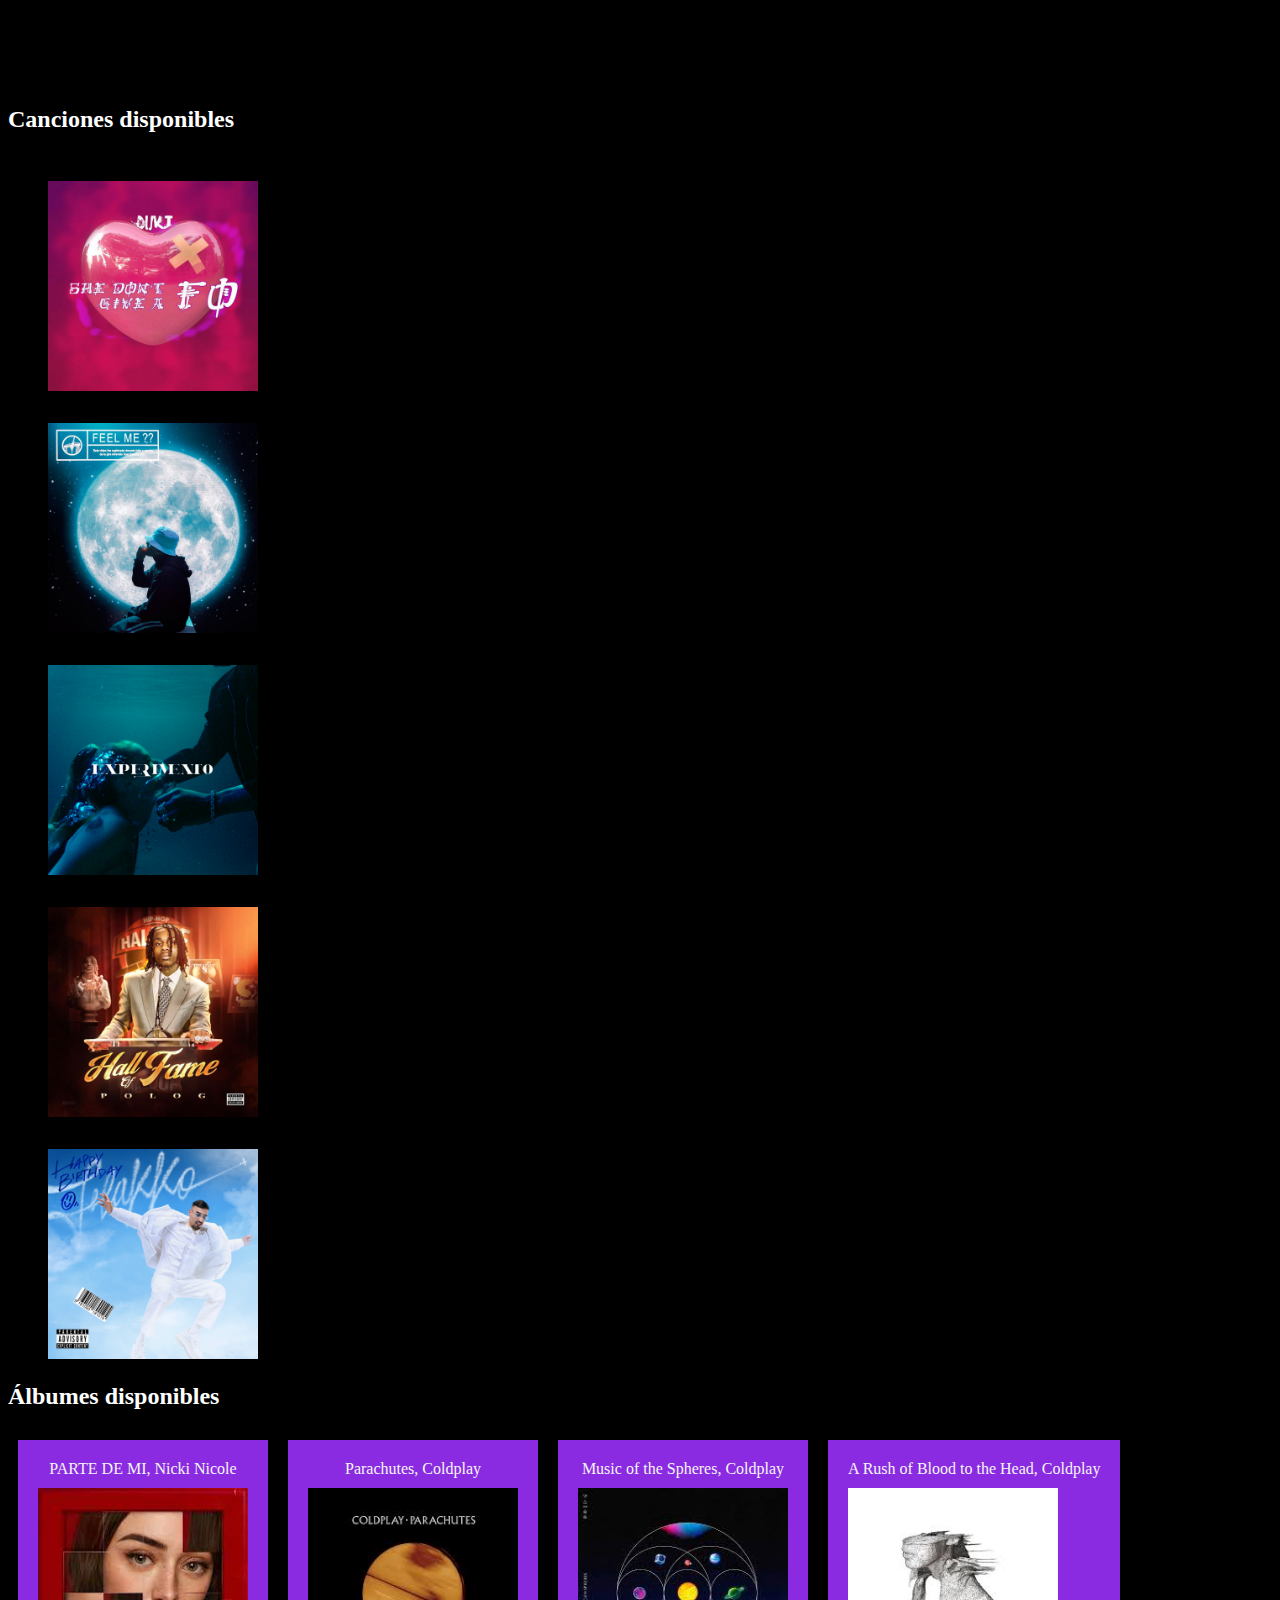
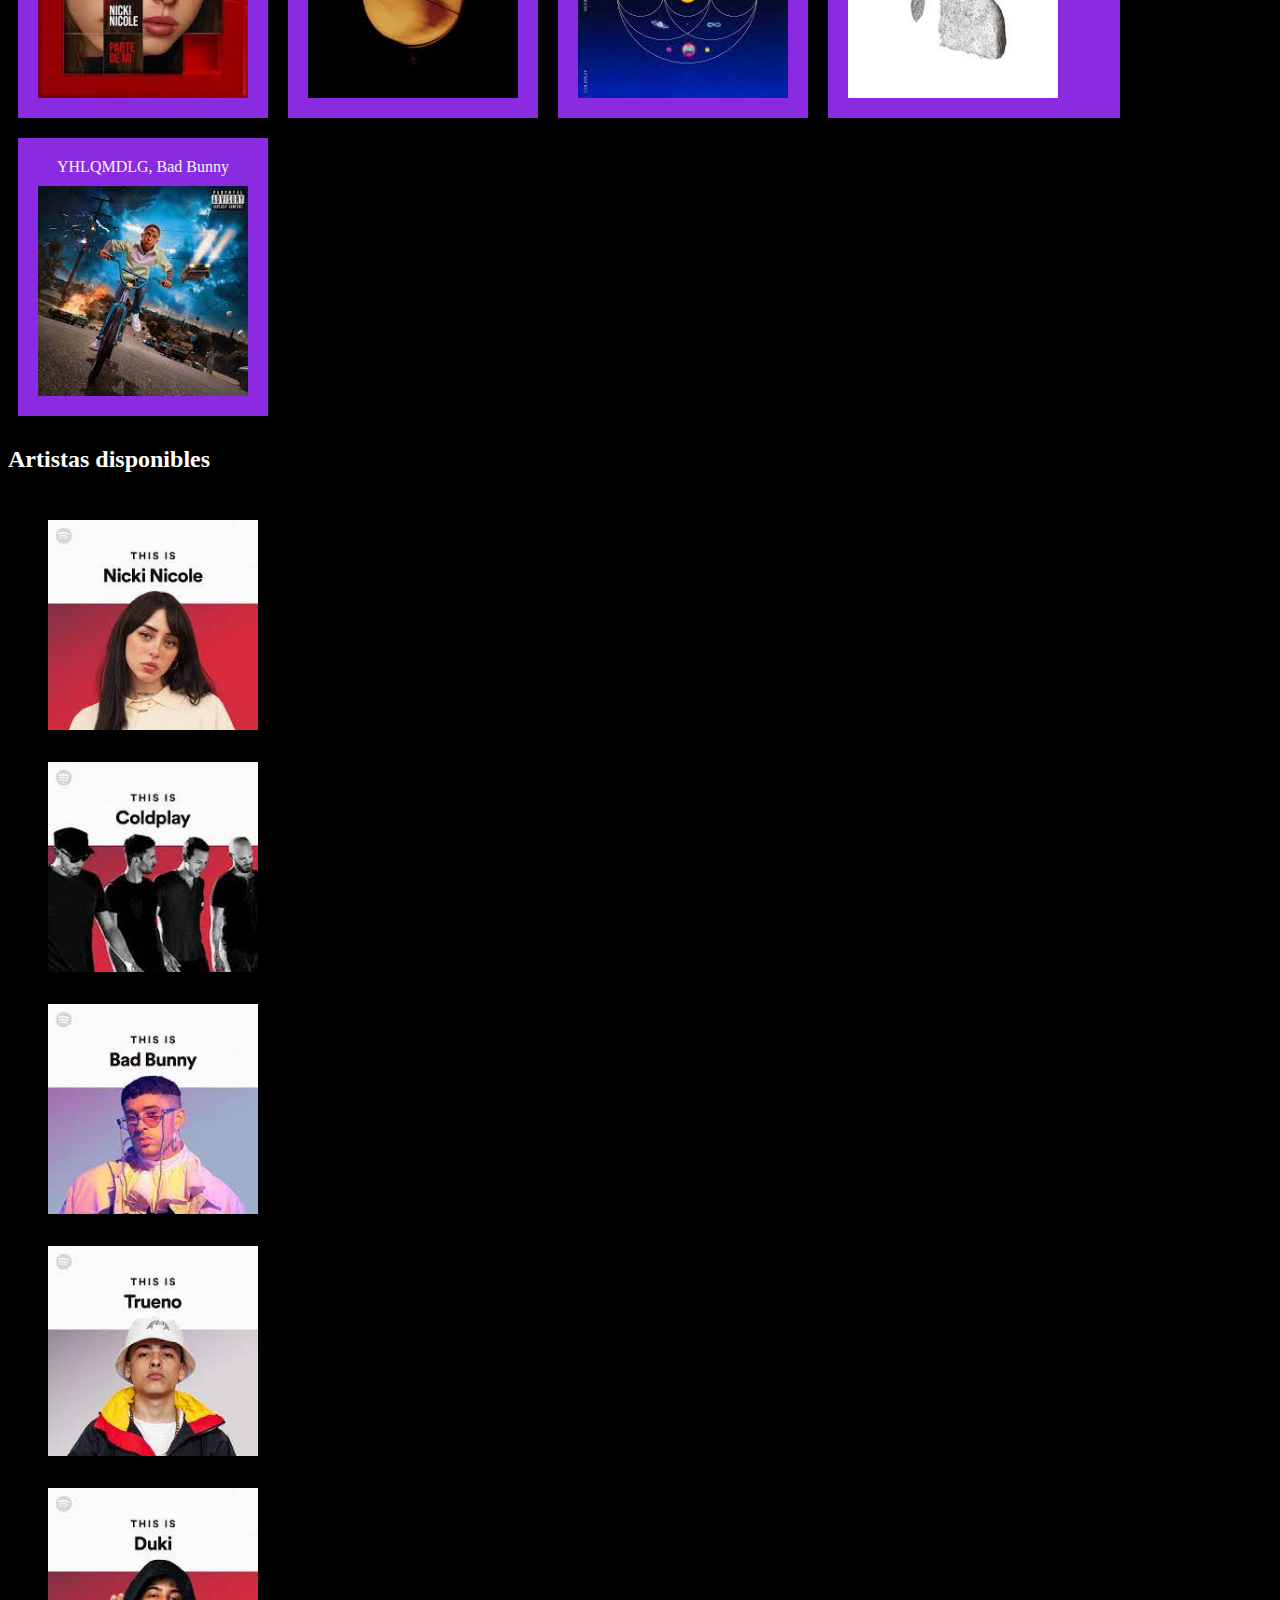
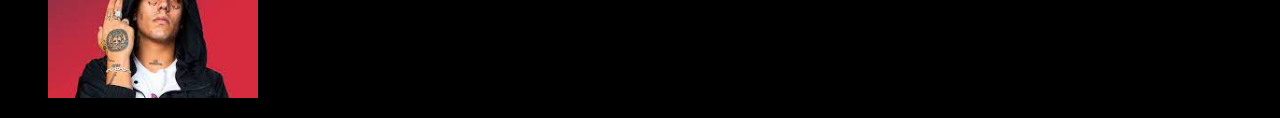
==== index.html @ 592ff699 "avanzando con css" ====
<!DOCTYPE html>
<html lang="en">
<head>
    <meta charset="UTF-8">
    <meta name="viewport" content="width=device-width, initial-scale=1.0">
    <title>Musify</title>
    <link rel="stylesheet" href="./css/main.css">
</head>
<body>
    <header>Musify</header>

    <h1>Bienvendos a Musify</h1>
    
    <h2>Canciones disponibles</h2>

        <ul>
            <li>She Don't Give a Fo</li>
               <img src="./img/dukishedontgiveafosingle.jpg" alt="cover de she dont give a Fo">
            <li>FEEL ME??, Trueno</li>
                <img src="./img/0334308001631282539.jpg" alt="trueno grabando el videclip de FEEL ME??">
            <li>Experimento, Myke Towers</li>
                <img src="./img/0dd9cbe6833f02d9eb78468145af733f.1000x1000x1.png" alt="Cover de Experimento">
            <li>Rapstar, Polo G</li>
                <img src="./img/7dcc39b08034baf2960fc09d3acaf5d1.1000x1000x1.jpg" alt="Polo g y el cover de su album">
            <li>SIN MIRAR LAS SEÑALES, Rels B</li>
                <img src="./img/b2718dacd4f151e8e03586d893fb5f09.1000x1000x1.png" alt="cover de rels b">
        </ul>

    <h2>Álbumes disponibles</h2>

        <section>
            <article class="partedemi">PARTE DE MI, Nicki Nicole
                
                <img src="./img/Unknown.jpeg" alt="cover de parte de mi">   
            </article>

            <article class="parachutes">Parachutes, Coldplay
                
                <img src="./img/Unknown-1.jpeg" alt="cover de Parachutes">
            </article>

            <article class="musicofthe">Music of the Spheres, Coldplay
                
                <img src="./img/Unknown-2.jpeg" alt="cover de Music of the Spheres">
            </article>

        
            <article class="arushof">A Rush of Blood to the Head, Coldplay
                
                <img src="./img/Unknown-3.jpeg" alt="cover de AROBTTH">
            </article>

        
            <article class="yohago">YHLQMDLG, Bad Bunny
                
                <img src="./img/Unknown-4.jpeg" alt="cover del conejo malo">
            </article>

        </section>
        
    
    <h2>Artistas disponibles</h2>

        <ul>
            <li>Nicki Nicole</li>
                <img src="./img/Unknown-5.jpeg" alt="foto de naik">
            <li>Coldplay</li>
                <img src="./img/Unknown-6.jpeg" alt="foto de Coldplay">
            <li>Bad Bunny</li>
                <img src="./img/Unknown-7.jpeg" alt="foto del conejo malo">
            <li>Trueno</li>
                <img src="./img/Unknown-8.jpeg" alt="foto del trueno pai">
            <li>Duki</li>
                <img src="./img/Unknown-9.jpeg" alt="foto del rey">
        </ul>

</body>
</html>
---- css/main.css ----
body{
    background-color: black;*/
}

h2{
    color: white;
}

section{
    display: flex;
    flex-wrap: wrap;
    flex-direction: row;
    text-align: center;
    justify-content: flex-start;
}

img{
    height: 210px;
    width: 210px;
    align-items: ;
    margin: 10px 0 0 0;
}

.partedemi{
    display: flex;
    flex-direction: column;
    margin: 10px;
    padding: 20px;
    background-color:blueviolet;
    color: whitesmoke;
}

.parachutes{
    display: flex;
    flex-direction: column;
    margin: 10px;
    padding: 20px;
    background-color:blueviolet;
    color: whitesmoke;
}

.musicofthe{
    display: flex;
    flex-direction: column;
    margin: 10px;
    padding: 20px;
    background-color:blueviolet;
    color: whitesmoke;
}

.arushof{
    display: flex;
    flex-direction: column;
    margin: 10px;
    padding: 20px;
    background-color:blueviolet;
    color: whitesmoke;
}

.yohago{
    display: flex;
    flex-direction: column;
    margin: 10px;
    padding: 20px;
    background-color:blueviolet;
    color: whitesmoke;
}
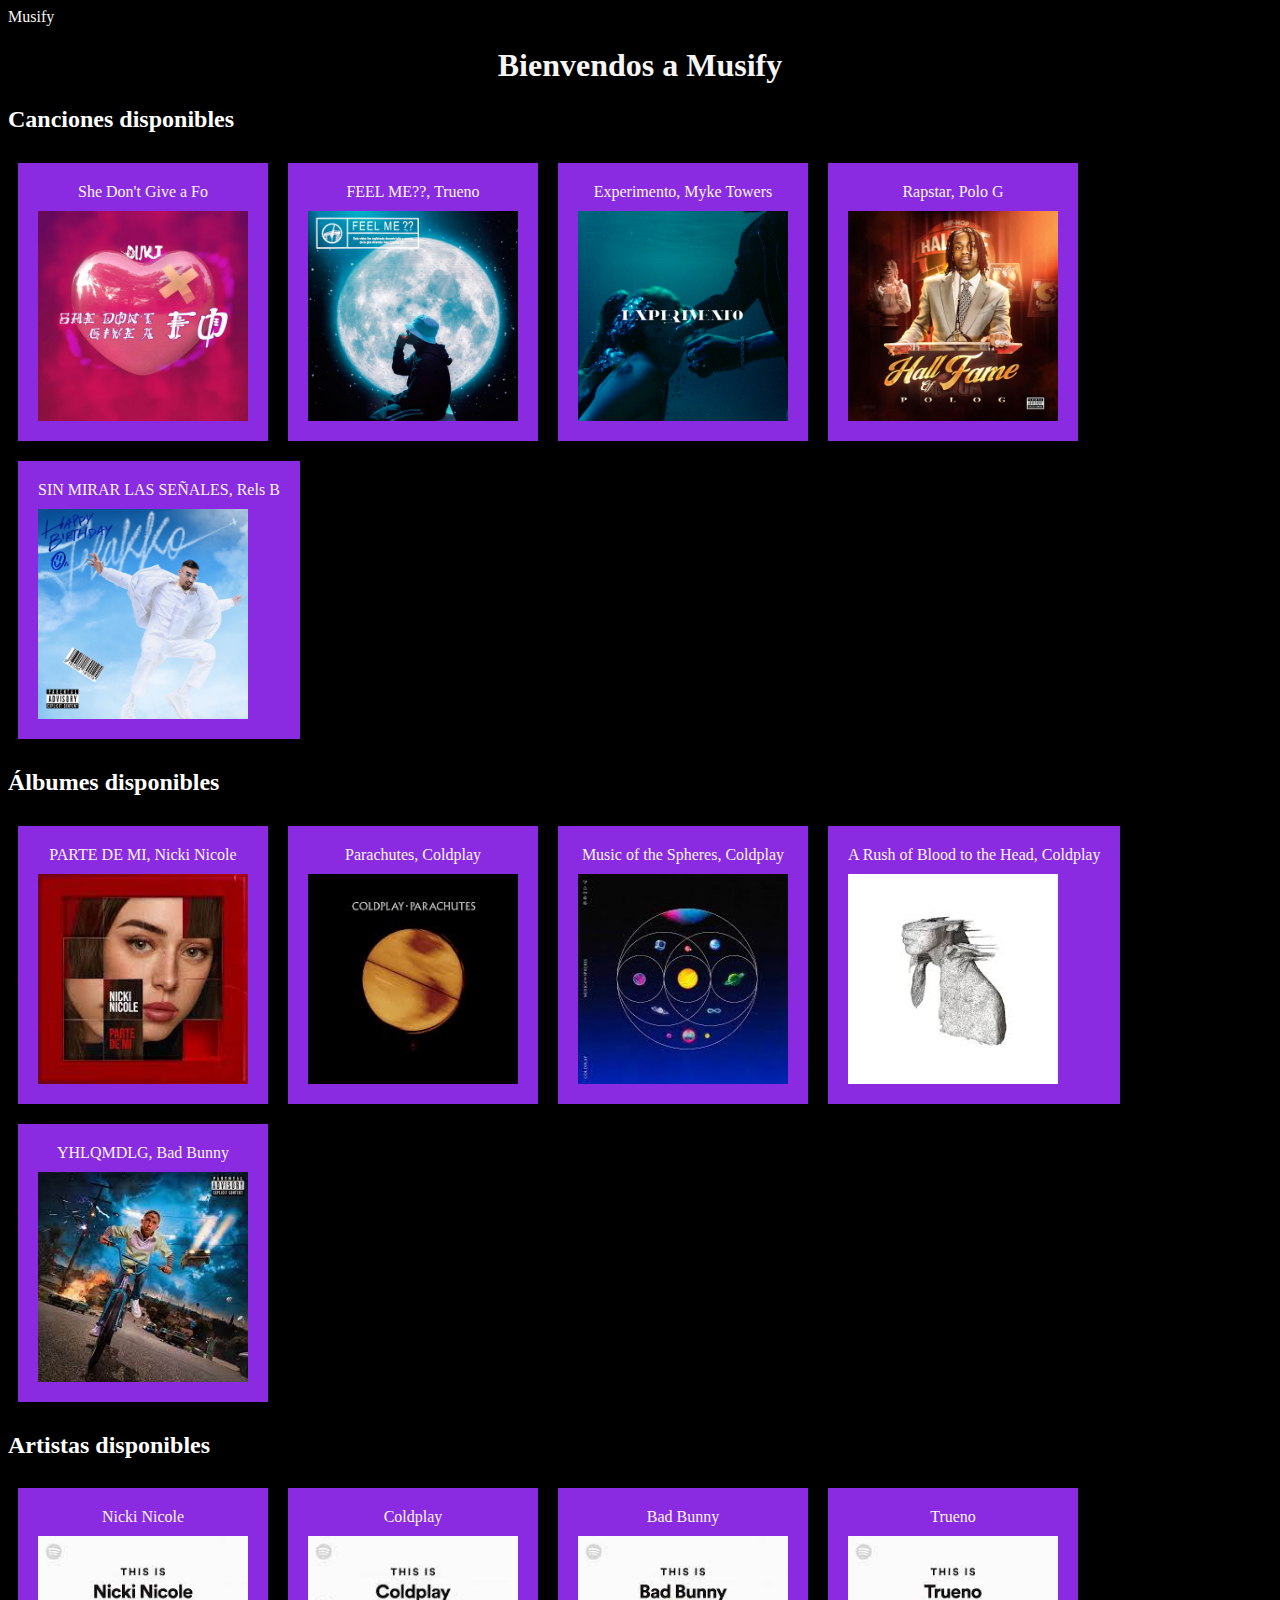
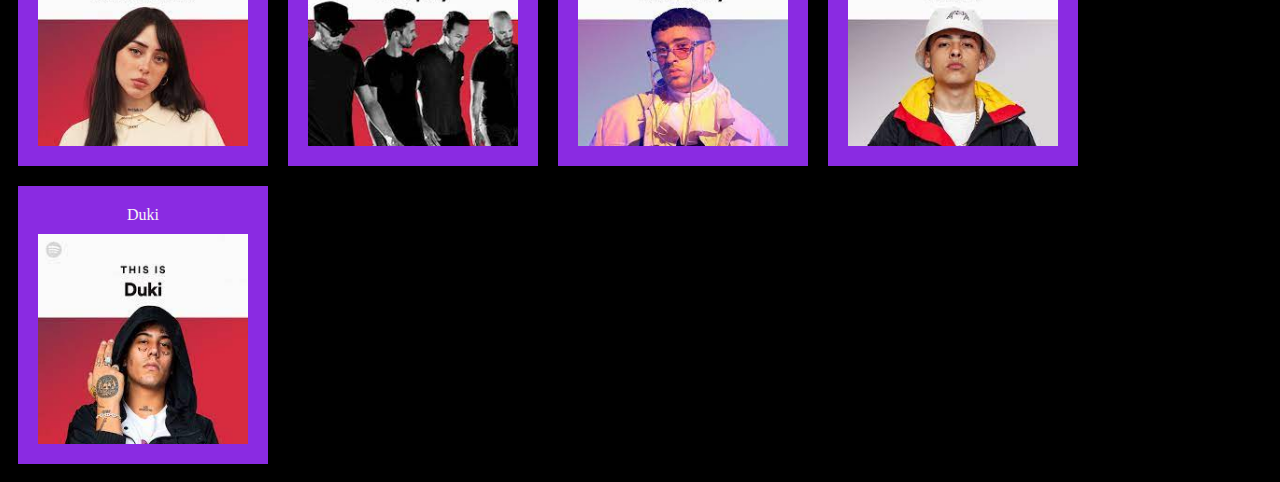
==== commit 2372d8d8: "terminando el index" ====
--- a/index.html
+++ b/index.html
@@ -13,18 +13,34 @@
     
     <h2>Canciones disponibles</h2>
 
-        <ul>
-            <li>She Don't Give a Fo</li>
-               <img src="./img/dukishedontgiveafosingle.jpg" alt="cover de she dont give a Fo">
-            <li>FEEL ME??, Trueno</li>
-                <img src="./img/0334308001631282539.jpg" alt="trueno grabando el videclip de FEEL ME??">
-            <li>Experimento, Myke Towers</li>
-                <img src="./img/0dd9cbe6833f02d9eb78468145af733f.1000x1000x1.png" alt="Cover de Experimento">
-            <li>Rapstar, Polo G</li>
-                <img src="./img/7dcc39b08034baf2960fc09d3acaf5d1.1000x1000x1.jpg" alt="Polo g y el cover de su album">
-            <li>SIN MIRAR LAS SEÑALES, Rels B</li>
-                <img src="./img/b2718dacd4f151e8e03586d893fb5f09.1000x1000x1.png" alt="cover de rels b">
-        </ul>
+    <section>
+        <article class="shedont">She Don't Give a Fo
+            
+            <img src="./img/dukishedontgiveafosingle.jpg" alt="cover de she dont give a Fo">
+        </article>
+
+        <article class="feelme">FEEL ME??, Trueno
+
+            <img src="./img/0334308001631282539.jpg" alt="trueno grabando el videclip de FEEL ME??">
+        </article>
+
+        <article class="experimento">Experimento, Myke Towers
+
+            <img src="./img/0dd9cbe6833f02d9eb78468145af733f.1000x1000x1.png" alt="Cover de Experimento">
+        </article>
+
+        <article class="rapstar">Rapstar, Polo G
+
+            <img src="./img/7dcc39b08034baf2960fc09d3acaf5d1.1000x1000x1.jpg" alt="Polo g y el cover de su album">
+        </article>
+
+        <article class="sinmirar">SIN MIRAR LAS SEÑALES, Rels B
+
+            <img src="./img/b2718dacd4f151e8e03586d893fb5f09.1000x1000x1.png" alt="cover de rels b">
+        </article>
+
+    </section>
+        
 
     <h2>Álbumes disponibles</h2>
 
@@ -61,18 +77,33 @@
     
     <h2>Artistas disponibles</h2>
 
-        <ul>
-            <li>Nicki Nicole</li>
-                <img src="./img/Unknown-5.jpeg" alt="foto de naik">
-            <li>Coldplay</li>
-                <img src="./img/Unknown-6.jpeg" alt="foto de Coldplay">
-            <li>Bad Bunny</li>
-                <img src="./img/Unknown-7.jpeg" alt="foto del conejo malo">
-            <li>Trueno</li>
-                <img src="./img/Unknown-8.jpeg" alt="foto del trueno pai">
-            <li>Duki</li>
-                <img src="./img/Unknown-9.jpeg" alt="foto del rey">
-        </ul>
+    <section>
+        <article class="nickinicole">Nicki Nicole
 
+            <img src="./img/Unknown-5.jpeg" alt="foto de naik">
+        </article>
+
+        <article class="coldplay">Coldplay
+
+            <img src="./img/Unknown-6.jpeg" alt="foto de Coldplay">
+        </article>
+        
+        <article class="badbunny">Bad Bunny
+
+            <img src="./img/Unknown-7.jpeg" alt="foto del conejo malo">
+        </article>
+
+        <article class="trueno">Trueno
+
+            <img src="./img/Unknown-8.jpeg" alt="foto del trueno pai">
+        </article>
+
+        <article class="duki">Duki
+
+            <img src="./img/Unknown-9.jpeg" alt="foto del rey">
+        </article>
+
+    </section>
+    
 </body>
 </html>--- a/css/main.css
+++ b/css/main.css
@@ -1,5 +1,14 @@
 body{
-    background-color: black;*/
+    background-color: black;
+}
+
+header{
+    color: whitesmoke;
+}
+
+h1{
+    text-align: center;
+    color: whitesmoke;
 }
 
 h2{
@@ -17,8 +26,53 @@
 img{
     height: 210px;
     width: 210px;
-    align-items: ;
+    align-items: center;
     margin: 10px 0 0 0;
+}
+
+.shedont{
+    display: flex;
+    flex-direction: column;
+    margin: 10px;
+    padding: 20px;
+    background-color:blueviolet;
+    color: whitesmoke;
+}
+
+.feelme{
+    display: flex;
+    flex-direction: column;
+    margin: 10px;
+    padding: 20px;
+    background-color:blueviolet;
+    color: whitesmoke;
+}
+
+.experimento{
+    display: flex;
+    flex-direction: column;
+    margin: 10px;
+    padding: 20px;
+    background-color:blueviolet;
+    color: whitesmoke;
+}
+
+.rapstar{
+    display: flex;
+    flex-direction: column;
+    margin: 10px;
+    padding: 20px;
+    background-color:blueviolet;
+    color: whitesmoke;
+}
+
+.sinmirar{
+    display: flex;
+    flex-direction: column;
+    margin: 10px;
+    padding: 20px;
+    background-color:blueviolet;
+    color: whitesmoke;
 }
 
 .partedemi{
@@ -65,3 +119,48 @@
     background-color:blueviolet;
     color: whitesmoke;
 }
+
+.nickinicole{
+    display: flex;
+    flex-direction: column;
+    margin: 10px;
+    padding: 20px;
+    background-color:blueviolet;
+    color: whitesmoke;
+}
+
+.coldplay{
+    display: flex;
+    flex-direction: column;
+    margin: 10px;
+    padding: 20px;
+    background-color:blueviolet;
+    color: whitesmoke;
+}
+
+.badbunny{
+    display: flex;
+    flex-direction: column;
+    margin: 10px;
+    padding: 20px;
+    background-color:blueviolet;
+    color: whitesmoke;
+}
+
+.trueno{
+    display: flex;
+    flex-direction: column;
+    margin: 10px;
+    padding: 20px;
+    background-color:blueviolet;
+    color: whitesmoke;
+}
+
+.duki{
+    display: flex;
+    flex-direction: column;
+    margin: 10px;
+    padding: 20px;
+    background-color:blueviolet;
+    color: whitesmoke;
+}
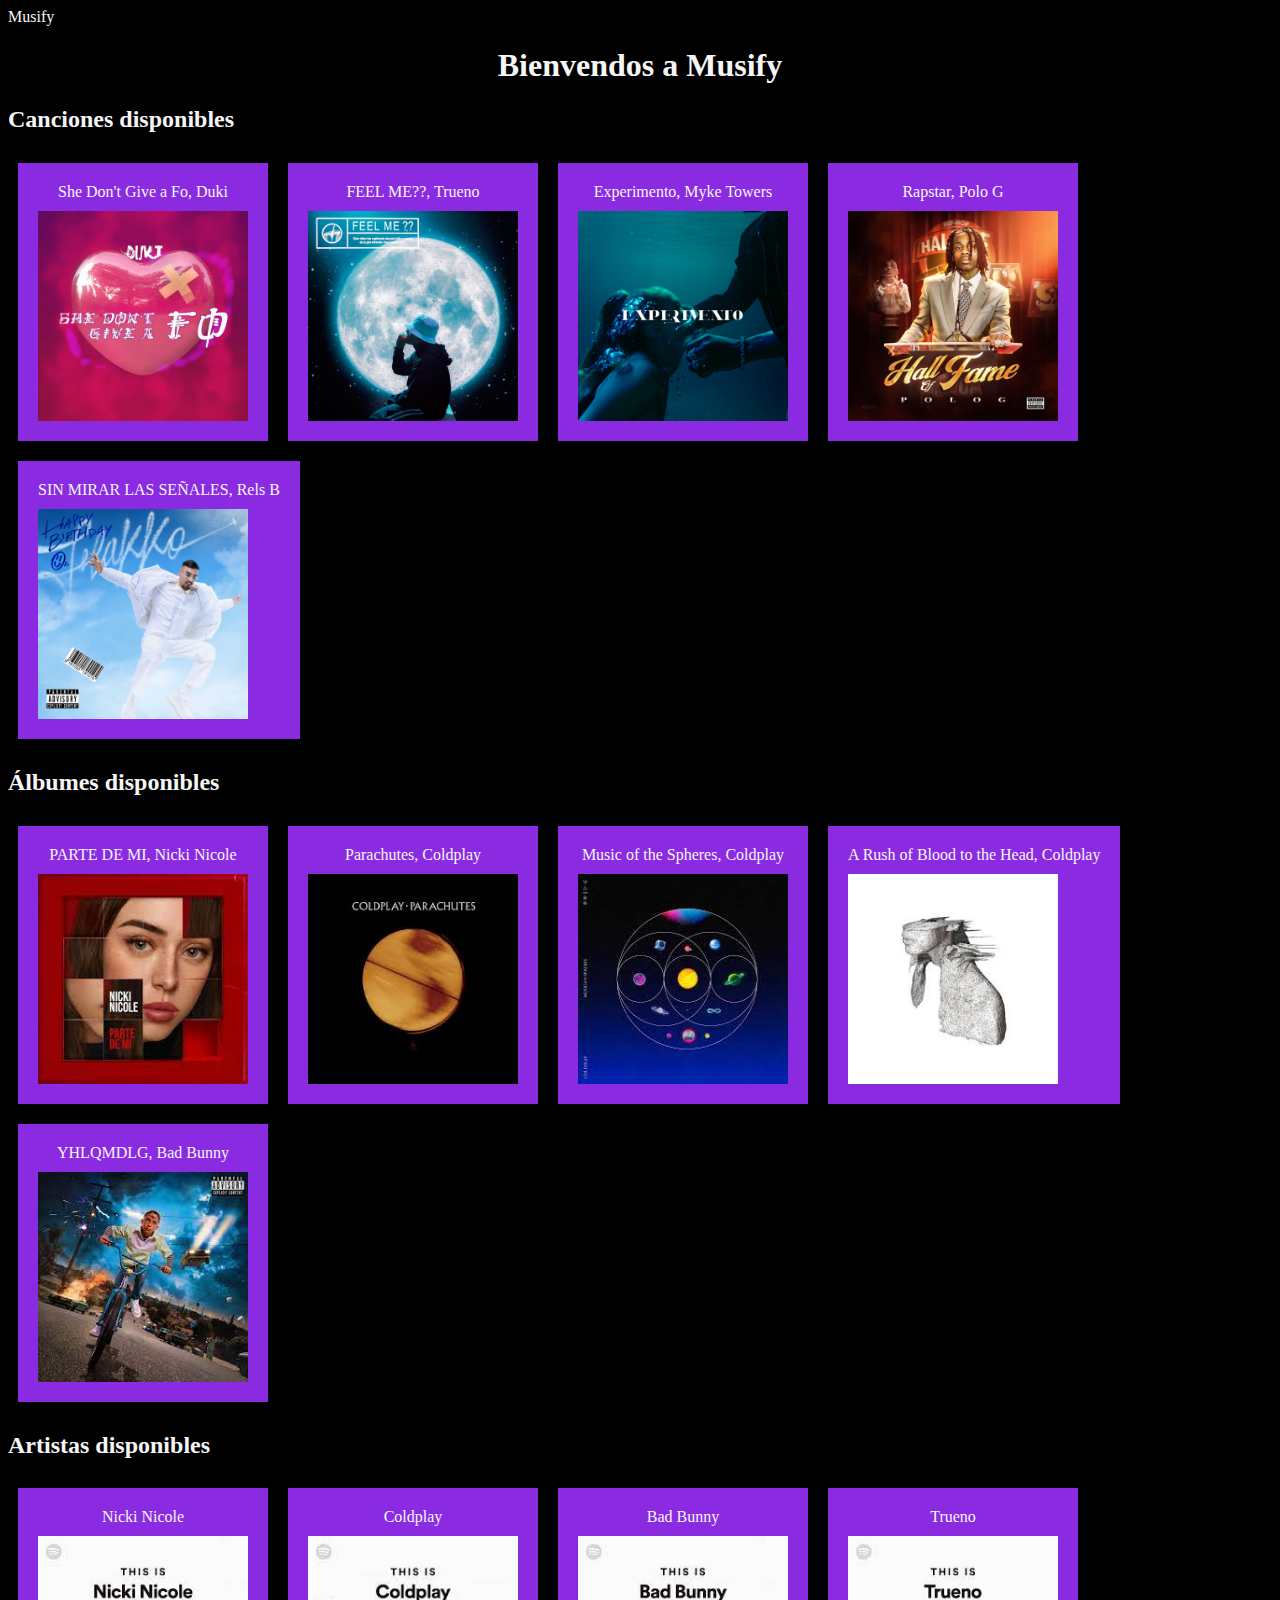
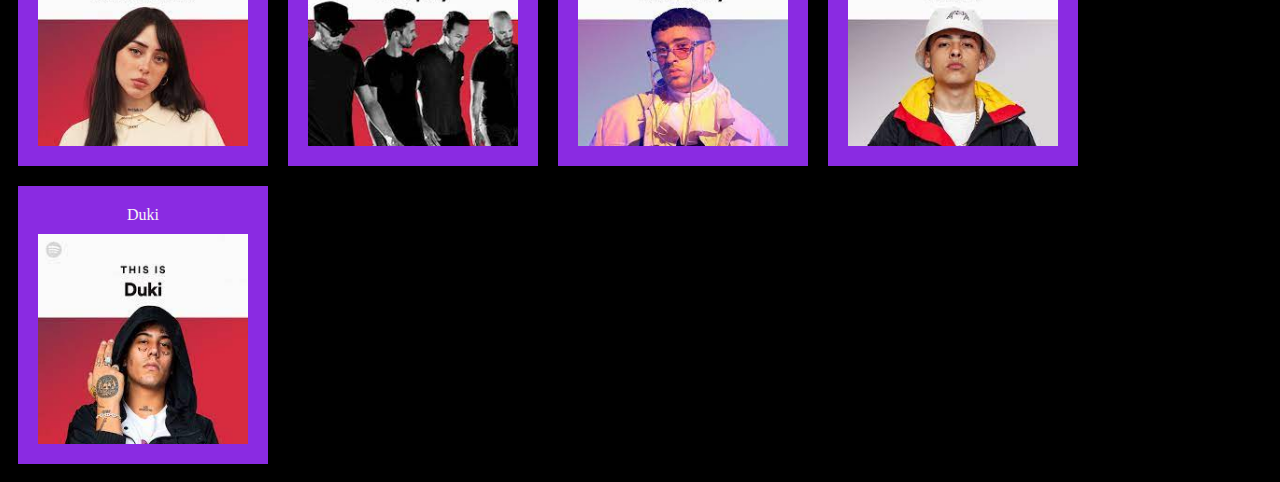
==== commit 603a88e7: "terminedetallecanciones" ====
--- a/index.html
+++ b/index.html
@@ -14,7 +14,7 @@
     <h2>Canciones disponibles</h2>
 
     <section>
-        <article class="shedont">She Don't Give a Fo
+        <article class="shedont">She Don't Give a Fo, Duki
             
             <img src="./img/dukishedontgiveafosingle.jpg" alt="cover de she dont give a Fo">
         </article>
--- a/css/main.css
+++ b/css/main.css
@@ -12,7 +12,7 @@
 }
 
 h2{
-    color: white;
+    color: whitesmoke;
 }
 
 section{
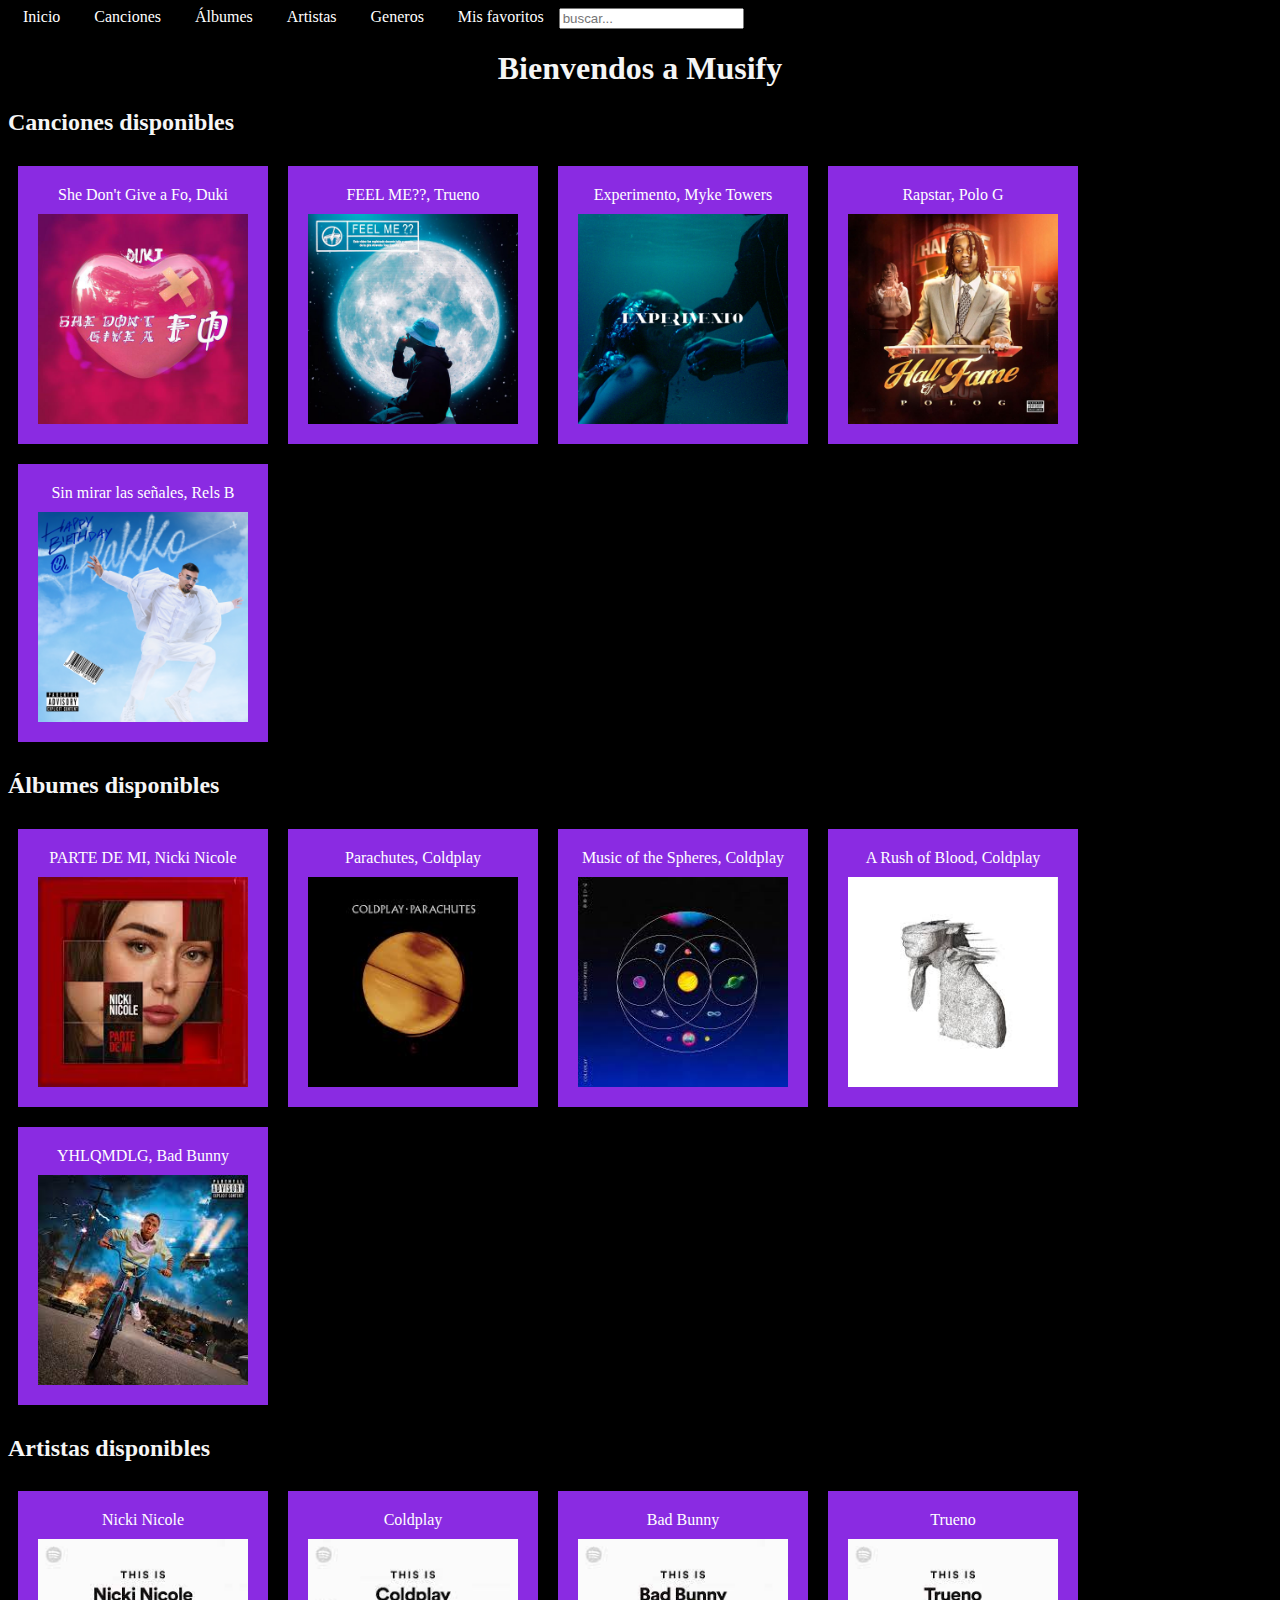
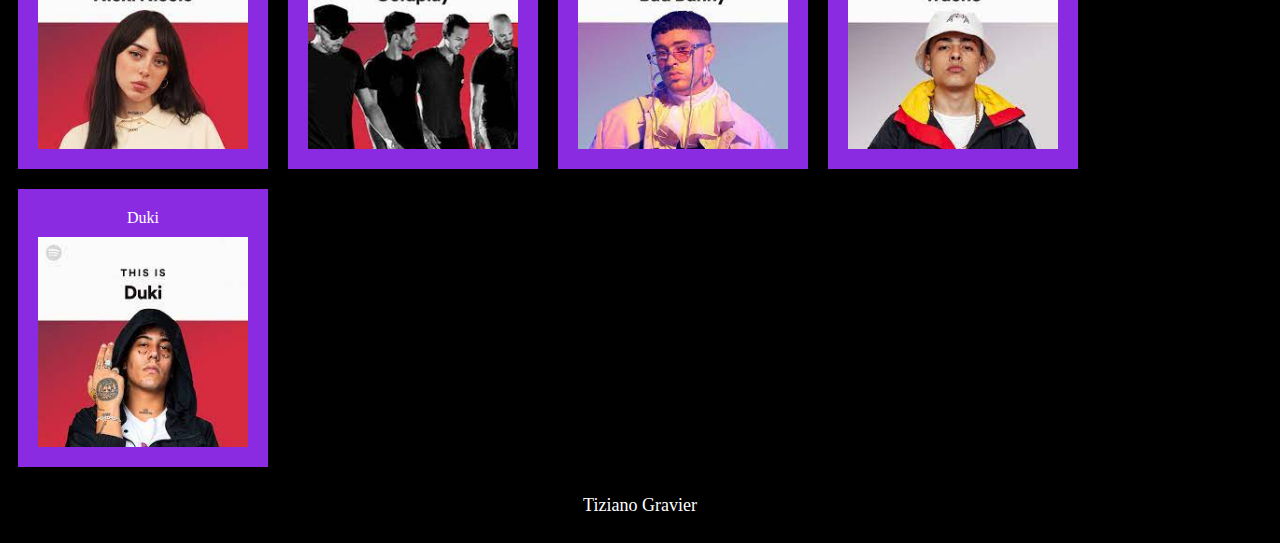
==== commit 720ff30f: "header, footer y de todo un poco" ====
--- a/index.html
+++ b/index.html
@@ -7,67 +7,93 @@
     <link rel="stylesheet" href="./css/main.css">
 </head>
 <body>
-    <header>Musify</header>
+    <header class="header">
+        <nav>
+            <a class="menu" href="./index.html">Inicio</a>
+            <a class="menu" href="./detallecanciones.html">Canciones</a>
+            <a class="menu" href="./detallealbums.html">Álbumes</a>
+            <a class="menu" href="./detalleartistas.html">Artistas</a>
+            <a class="menu" href="./generos.html">Generos</a>
+            <a class="menu" href="./favoritos.html">Mis favoritos</a>
+        </nav>
+
+        <div>
+            <form class="buscador" action="resultados.html" method="GET">
+                <input type="text" name="" id="" placeholder="buscar...">
+            </form>
+        </div>
+
+    </header>
 
     <h1>Bienvendos a Musify</h1>
     
     <h2>Canciones disponibles</h2>
 
-    <section>
-        <article class="shedont">She Don't Give a Fo, Duki
-            
-            <img src="./img/dukishedontgiveafosingle.jpg" alt="cover de she dont give a Fo">
-        </article>
+        <section>
+            <article class="shedont">
+                <a class="linkadetalle" href="./detallecanciones.html">She Don't Give a Fo, Duki</a>
+                
+                <img src="./img/dukishedontgiveafosingle.jpg" alt="cover de she dont give a Fo">
+            </article>
 
-        <article class="feelme">FEEL ME??, Trueno
+            <article class="feelme">
+                <a class="linkadetalle" href="./detallecanciones.html">FEEL ME??, Trueno</a>
+                
+                <img src="./img/0334308001631282539.jpg" alt="trueno grabando el videclip de FEEL ME??">
+            </article>
 
-            <img src="./img/0334308001631282539.jpg" alt="trueno grabando el videclip de FEEL ME??">
-        </article>
+            <article class="experimento">
+                <a class="linkadetalle" href="./detallecanciones.html">Experimento, Myke Towers</a>
+                
+                <img src="./img/0dd9cbe6833f02d9eb78468145af733f.1000x1000x1.png" alt="Cover de Experimento">
+            </article>
 
-        <article class="experimento">Experimento, Myke Towers
+            <article class="rapstar">
+                <a class="linkadetalle" href="./detallecanciones.html">Rapstar, Polo G</a>
+                
+                <img src="./img/7dcc39b08034baf2960fc09d3acaf5d1.1000x1000x1.jpg" alt="Polo g y el cover de su album">
+            </article>
 
-            <img src="./img/0dd9cbe6833f02d9eb78468145af733f.1000x1000x1.png" alt="Cover de Experimento">
-        </article>
+            <article class="sinmirar">
+                <a class="linkadetalle" href="./detallecanciones.html">Sin mirar las señales, Rels B</a>
+                
+                <img src="./img/b2718dacd4f151e8e03586d893fb5f09.1000x1000x1.png" alt="cover de rels b">
+            </article>
 
-        <article class="rapstar">Rapstar, Polo G
-
-            <img src="./img/7dcc39b08034baf2960fc09d3acaf5d1.1000x1000x1.jpg" alt="Polo g y el cover de su album">
-        </article>
-
-        <article class="sinmirar">SIN MIRAR LAS SEÑALES, Rels B
-
-            <img src="./img/b2718dacd4f151e8e03586d893fb5f09.1000x1000x1.png" alt="cover de rels b">
-        </article>
-
-    </section>
+        </section>
         
 
     <h2>Álbumes disponibles</h2>
 
         <section>
-            <article class="partedemi">PARTE DE MI, Nicki Nicole
+            <article class="partedemi">
+                <a class="linkadetalle" href="./detallealbums.html">PARTE DE MI, Nicki Nicole</a>
                 
                 <img src="./img/Unknown.jpeg" alt="cover de parte de mi">   
             </article>
 
-            <article class="parachutes">Parachutes, Coldplay
+            <article class="parachutes">
+                <a class="linkadetalle" href="./detallealbums.html">Parachutes, Coldplay</a>
                 
                 <img src="./img/Unknown-1.jpeg" alt="cover de Parachutes">
             </article>
 
-            <article class="musicofthe">Music of the Spheres, Coldplay
+            <article class="musicofthe">
+                <a class="linkadetalle" href="./detallealbums.html">Music of the Spheres, Coldplay</a>
                 
                 <img src="./img/Unknown-2.jpeg" alt="cover de Music of the Spheres">
             </article>
 
         
-            <article class="arushof">A Rush of Blood to the Head, Coldplay
+            <article class="arushof">
+                <a class="linkadetalle" href="./detallealbums.html">A Rush of Blood, Coldplay</a>
                 
                 <img src="./img/Unknown-3.jpeg" alt="cover de AROBTTH">
             </article>
 
         
-            <article class="yohago">YHLQMDLG, Bad Bunny
+            <article class="yohago">
+                <a class="linkadetalle" href="./detallealbums.html">YHLQMDLG, Bad Bunny</a>
                 
                 <img src="./img/Unknown-4.jpeg" alt="cover del conejo malo">
             </article>
@@ -77,33 +103,42 @@
     
     <h2>Artistas disponibles</h2>
 
-    <section>
-        <article class="nickinicole">Nicki Nicole
+        <section>
+            <article class="nickinicole">
+                <a class="linkadetalle" href="./detalleartistas.html">Nicki Nicole</a>
 
-            <img src="./img/Unknown-5.jpeg" alt="foto de naik">
-        </article>
+                <img src="./img/Unknown-5.jpeg" alt="foto de naik">
+            </article>
 
-        <article class="coldplay">Coldplay
+            <article class="coldplay">
+                <a class="linkadetalle" href="./detalleartistas.html">Coldplay</a>
 
-            <img src="./img/Unknown-6.jpeg" alt="foto de Coldplay">
-        </article>
-        
-        <article class="badbunny">Bad Bunny
+                <img src="./img/Unknown-6.jpeg" alt="foto de Coldplay">
+            </article>
+            
+            <article class="badbunny">
+                <a class="linkadetalle" href="./detalleartistas.html">Bad Bunny</a>
 
-            <img src="./img/Unknown-7.jpeg" alt="foto del conejo malo">
-        </article>
+                <img src="./img/Unknown-7.jpeg" alt="foto del conejo malo">
+            </article>
 
-        <article class="trueno">Trueno
+            <article class="trueno">
+                <a class="linkadetalle" href="./detalleartistas.html">Trueno</a>
 
-            <img src="./img/Unknown-8.jpeg" alt="foto del trueno pai">
-        </article>
+                <img src="./img/Unknown-8.jpeg" alt="foto del trueno pai">
+            </article>
 
-        <article class="duki">Duki
+            <article class="duki">
+                <a class="linkadetalle" href="./detalleartistas.html">Duki</a>
 
-            <img src="./img/Unknown-9.jpeg" alt="foto del rey">
-        </article>
+                <img src="./img/Unknown-9.jpeg" alt="foto del rey">
+            </article>
 
-    </section>
+        </section>
+
+    <footer>
+        <p class="footer">Tiziano Gravier</p>
+    </footer>
     
 </body>
 </html>--- a/css/main.css
+++ b/css/main.css
@@ -2,8 +2,17 @@
     background-color: black;
 }
 
-header{
-    color: whitesmoke;
+.header{
+    display: flex;
+    flex-wrap: wrap;
+    flex-direction: row;
+}
+
+.menu{
+    color: white;
+    text-decoration: transparent;
+    margin: 15px; 
+    
 }
 
 h1{
@@ -28,6 +37,11 @@
     width: 210px;
     align-items: center;
     margin: 10px 0 0 0;
+}
+
+.linkadetalle{
+    color: white;
+    text-decoration: transparent;
 }
 
 .shedont{
@@ -164,3 +178,11 @@
     background-color:blueviolet;
     color: whitesmoke;
 }
+
+.footer{
+    color: white;
+    width: 100%;
+    height: 30px;
+    text-align: center;
+    font-size: 18px;
+}
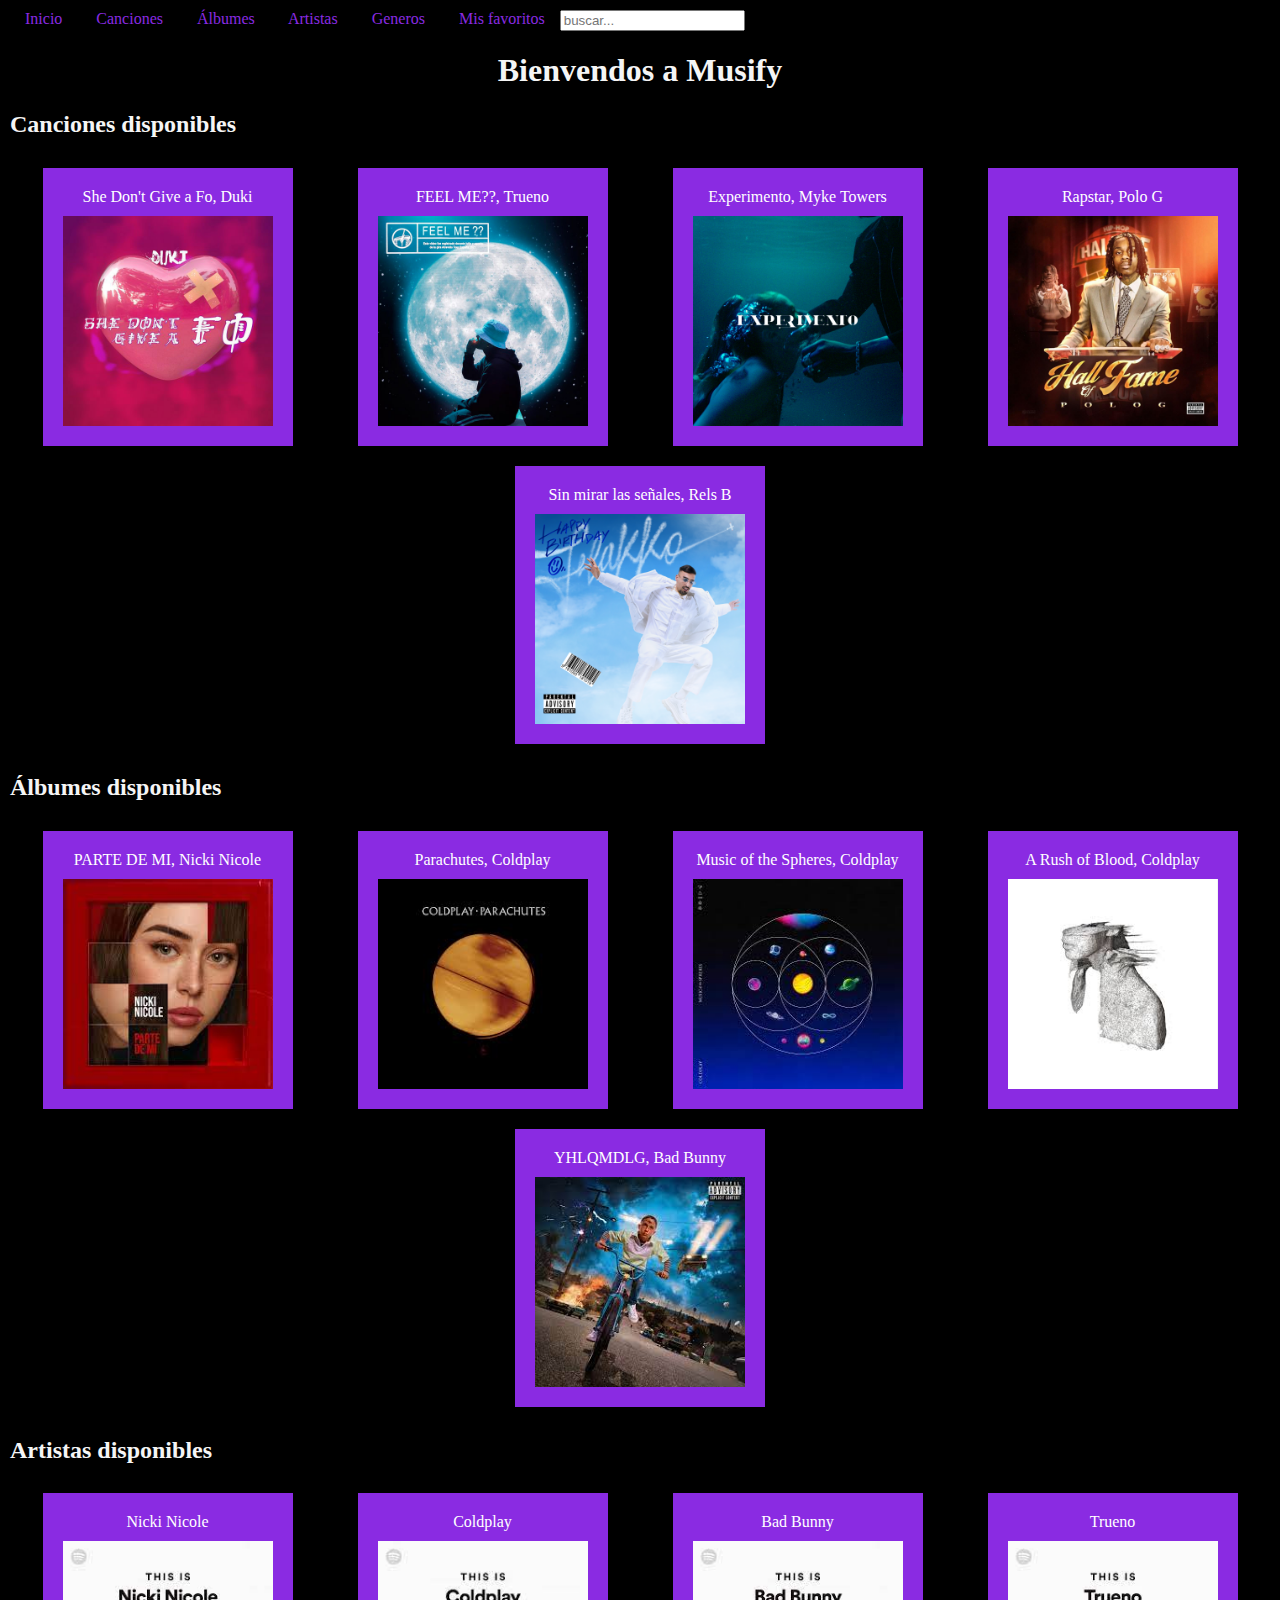
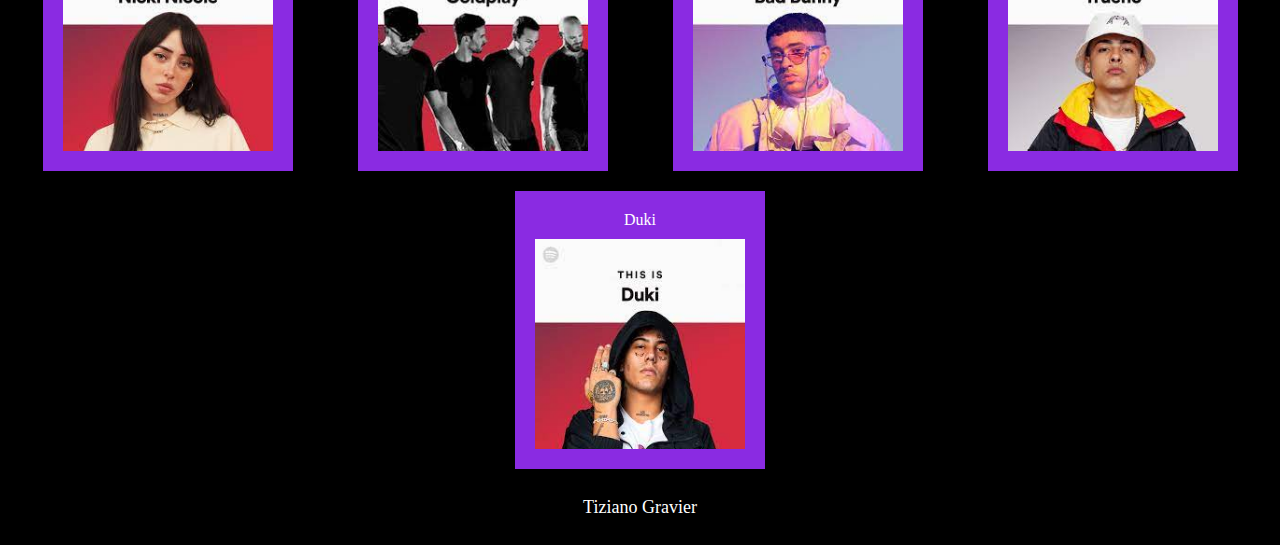
==== commit bf769b95: "simplificando el css" ====
--- a/index.html
+++ b/index.html
@@ -30,31 +30,31 @@
     <h2>Canciones disponibles</h2>
 
         <section>
-            <article class="shedont">
+            <article class="cajas-inicio">
                 <a class="linkadetalle" href="./detallecanciones.html">She Don't Give a Fo, Duki</a>
                 
                 <img src="./img/dukishedontgiveafosingle.jpg" alt="cover de she dont give a Fo">
             </article>
 
-            <article class="feelme">
+            <article class="cajas-inicio">
                 <a class="linkadetalle" href="./detallecanciones.html">FEEL ME??, Trueno</a>
                 
                 <img src="./img/0334308001631282539.jpg" alt="trueno grabando el videclip de FEEL ME??">
             </article>
 
-            <article class="experimento">
+            <article class="cajas-inicio">
                 <a class="linkadetalle" href="./detallecanciones.html">Experimento, Myke Towers</a>
                 
                 <img src="./img/0dd9cbe6833f02d9eb78468145af733f.1000x1000x1.png" alt="Cover de Experimento">
             </article>
 
-            <article class="rapstar">
+            <article class="cajas-inicio">
                 <a class="linkadetalle" href="./detallecanciones.html">Rapstar, Polo G</a>
                 
                 <img src="./img/7dcc39b08034baf2960fc09d3acaf5d1.1000x1000x1.jpg" alt="Polo g y el cover de su album">
             </article>
 
-            <article class="sinmirar">
+            <article class="cajas-inicio">
                 <a class="linkadetalle" href="./detallecanciones.html">Sin mirar las señales, Rels B</a>
                 
                 <img src="./img/b2718dacd4f151e8e03586d893fb5f09.1000x1000x1.png" alt="cover de rels b">
@@ -66,33 +66,33 @@
     <h2>Álbumes disponibles</h2>
 
         <section>
-            <article class="partedemi">
+            <article class="cajas-inicio">
                 <a class="linkadetalle" href="./detallealbums.html">PARTE DE MI, Nicki Nicole</a>
                 
                 <img src="./img/Unknown.jpeg" alt="cover de parte de mi">   
             </article>
 
-            <article class="parachutes">
+            <article class="cajas-inicio">
                 <a class="linkadetalle" href="./detallealbums.html">Parachutes, Coldplay</a>
                 
                 <img src="./img/Unknown-1.jpeg" alt="cover de Parachutes">
             </article>
 
-            <article class="musicofthe">
+            <article class="cajas-inicio">
                 <a class="linkadetalle" href="./detallealbums.html">Music of the Spheres, Coldplay</a>
                 
                 <img src="./img/Unknown-2.jpeg" alt="cover de Music of the Spheres">
             </article>
 
         
-            <article class="arushof">
+            <article class="cajas-inicio">
                 <a class="linkadetalle" href="./detallealbums.html">A Rush of Blood, Coldplay</a>
                 
                 <img src="./img/Unknown-3.jpeg" alt="cover de AROBTTH">
             </article>
 
         
-            <article class="yohago">
+            <article class="cajas-inicio">
                 <a class="linkadetalle" href="./detallealbums.html">YHLQMDLG, Bad Bunny</a>
                 
                 <img src="./img/Unknown-4.jpeg" alt="cover del conejo malo">
@@ -104,31 +104,31 @@
     <h2>Artistas disponibles</h2>
 
         <section>
-            <article class="nickinicole">
+            <article class="cajas-inicio">
                 <a class="linkadetalle" href="./detalleartistas.html">Nicki Nicole</a>
 
                 <img src="./img/Unknown-5.jpeg" alt="foto de naik">
             </article>
 
-            <article class="coldplay">
+            <article class="cajas-inicio">
                 <a class="linkadetalle" href="./detalleartistas.html">Coldplay</a>
 
                 <img src="./img/Unknown-6.jpeg" alt="foto de Coldplay">
             </article>
             
-            <article class="badbunny">
+            <article class="cajas-inicio">
                 <a class="linkadetalle" href="./detalleartistas.html">Bad Bunny</a>
 
                 <img src="./img/Unknown-7.jpeg" alt="foto del conejo malo">
             </article>
 
-            <article class="trueno">
+            <article class="cajas-inicio">
                 <a class="linkadetalle" href="./detalleartistas.html">Trueno</a>
 
                 <img src="./img/Unknown-8.jpeg" alt="foto del trueno pai">
             </article>
 
-            <article class="duki">
+            <article class="cajas-inicio">
                 <a class="linkadetalle" href="./detalleartistas.html">Duki</a>
 
                 <img src="./img/Unknown-9.jpeg" alt="foto del rey">
--- a/css/main.css
+++ b/css/main.css
@@ -1,17 +1,19 @@
 body{
     background-color: black;
+    margin: 10px;
 }
 
 .header{
     display: flex;
     flex-wrap: wrap;
     flex-direction: row;
+    
 }
 
 .menu{
-    color: white;
+    color: blueviolet;
     text-decoration: transparent;
-    margin: 15px; 
+    margin: 15px;
     
 }
 
@@ -29,7 +31,7 @@
     flex-wrap: wrap;
     flex-direction: row;
     text-align: center;
-    justify-content: flex-start;
+    justify-content: space-around;
 }
 
 img{
@@ -44,133 +46,7 @@
     text-decoration: transparent;
 }
 
-.shedont{
-    display: flex;
-    flex-direction: column;
-    margin: 10px;
-    padding: 20px;
-    background-color:blueviolet;
-    color: whitesmoke;
-}
-
-.feelme{
-    display: flex;
-    flex-direction: column;
-    margin: 10px;
-    padding: 20px;
-    background-color:blueviolet;
-    color: whitesmoke;
-}
-
-.experimento{
-    display: flex;
-    flex-direction: column;
-    margin: 10px;
-    padding: 20px;
-    background-color:blueviolet;
-    color: whitesmoke;
-}
-
-.rapstar{
-    display: flex;
-    flex-direction: column;
-    margin: 10px;
-    padding: 20px;
-    background-color:blueviolet;
-    color: whitesmoke;
-}
-
-.sinmirar{
-    display: flex;
-    flex-direction: column;
-    margin: 10px;
-    padding: 20px;
-    background-color:blueviolet;
-    color: whitesmoke;
-}
-
-.partedemi{
-    display: flex;
-    flex-direction: column;
-    margin: 10px;
-    padding: 20px;
-    background-color:blueviolet;
-    color: whitesmoke;
-}
-
-.parachutes{
-    display: flex;
-    flex-direction: column;
-    margin: 10px;
-    padding: 20px;
-    background-color:blueviolet;
-    color: whitesmoke;
-}
-
-.musicofthe{
-    display: flex;
-    flex-direction: column;
-    margin: 10px;
-    padding: 20px;
-    background-color:blueviolet;
-    color: whitesmoke;
-}
-
-.arushof{
-    display: flex;
-    flex-direction: column;
-    margin: 10px;
-    padding: 20px;
-    background-color:blueviolet;
-    color: whitesmoke;
-}
-
-.yohago{
-    display: flex;
-    flex-direction: column;
-    margin: 10px;
-    padding: 20px;
-    background-color:blueviolet;
-    color: whitesmoke;
-}
-
-.nickinicole{
-    display: flex;
-    flex-direction: column;
-    margin: 10px;
-    padding: 20px;
-    background-color:blueviolet;
-    color: whitesmoke;
-}
-
-.coldplay{
-    display: flex;
-    flex-direction: column;
-    margin: 10px;
-    padding: 20px;
-    background-color:blueviolet;
-    color: whitesmoke;
-}
-
-.badbunny{
-    display: flex;
-    flex-direction: column;
-    margin: 10px;
-    padding: 20px;
-    background-color:blueviolet;
-    color: whitesmoke;
-}
-
-.trueno{
-    display: flex;
-    flex-direction: column;
-    margin: 10px;
-    padding: 20px;
-    background-color:blueviolet;
-    color: whitesmoke;
-}
-
-.duki{
+.cajas-inicio{
     display: flex;
     flex-direction: column;
     margin: 10px;
@@ -185,4 +61,19 @@
     height: 30px;
     text-align: center;
     font-size: 18px;
+    
 }
+
+@media (max-width: 420px){
+.header{
+    justify-content: center;
+}
+
+.menu{
+    margin: 0px;
+}
+
+.buscador{
+    justify-content: center;
+}
+}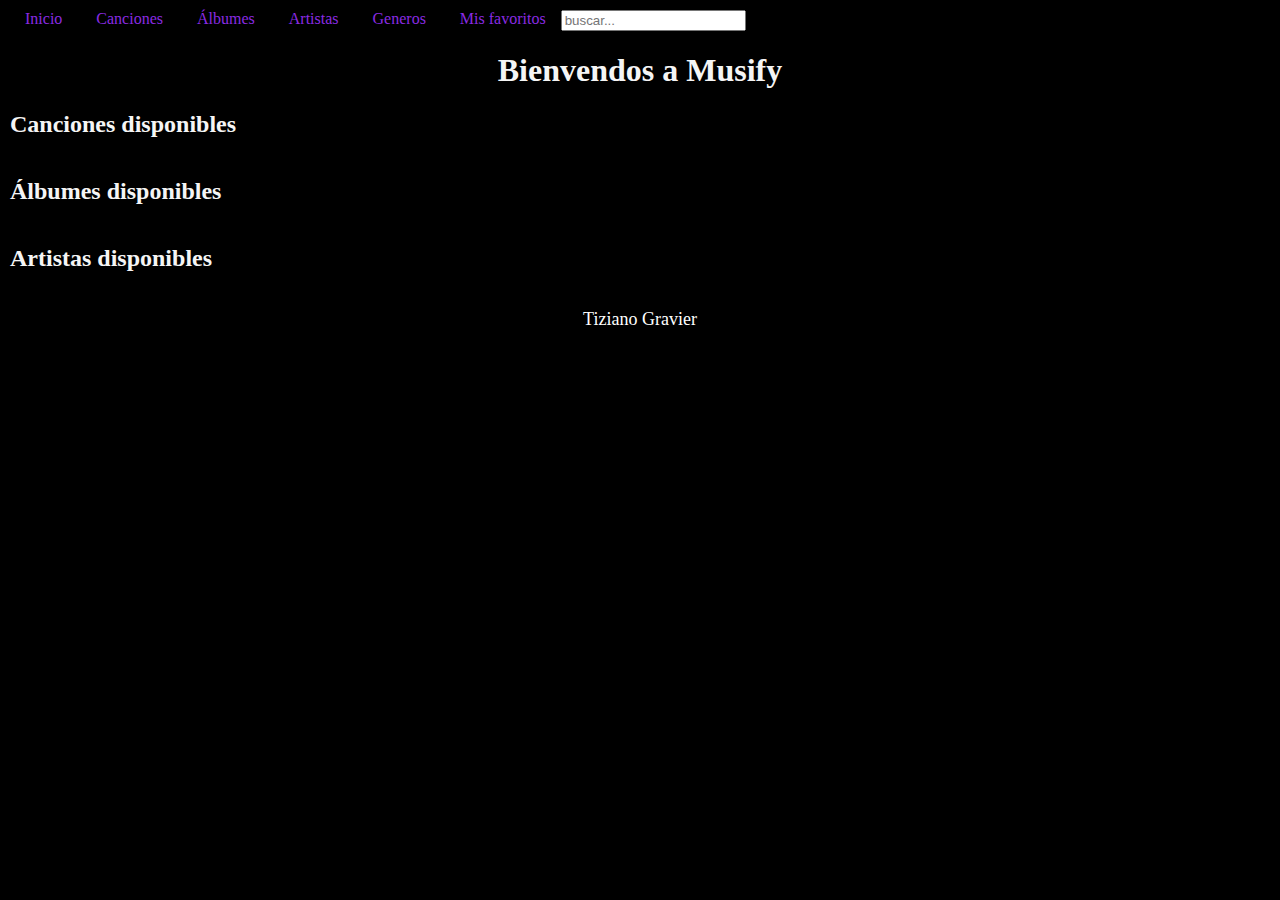
==== commit bc4e994e: "el home con js" ====
--- a/index.html
+++ b/index.html
@@ -29,116 +29,29 @@
     
     <h2>Canciones disponibles</h2>
 
-        <section>
-            <article class="cajas-inicio">
-                <a class="linkadetalle" href="./detallecanciones.html">She Don't Give a Fo, Duki</a>
-                
-                <img src="./img/dukishedontgiveafosingle.jpg" alt="cover de she dont give a Fo">
-            </article>
-
-            <article class="cajas-inicio">
-                <a class="linkadetalle" href="./detallecanciones.html">FEEL ME??, Trueno</a>
-                
-                <img src="./img/0334308001631282539.jpg" alt="trueno grabando el videclip de FEEL ME??">
-            </article>
-
-            <article class="cajas-inicio">
-                <a class="linkadetalle" href="./detallecanciones.html">Experimento, Myke Towers</a>
-                
-                <img src="./img/0dd9cbe6833f02d9eb78468145af733f.1000x1000x1.png" alt="Cover de Experimento">
-            </article>
-
-            <article class="cajas-inicio">
-                <a class="linkadetalle" href="./detallecanciones.html">Rapstar, Polo G</a>
-                
-                <img src="./img/7dcc39b08034baf2960fc09d3acaf5d1.1000x1000x1.jpg" alt="Polo g y el cover de su album">
-            </article>
-
-            <article class="cajas-inicio">
-                <a class="linkadetalle" href="./detallecanciones.html">Sin mirar las señales, Rels B</a>
-                
-                <img src="./img/b2718dacd4f151e8e03586d893fb5f09.1000x1000x1.png" alt="cover de rels b">
-            </article>
+        <section class="canciones">
 
         </section>
         
 
     <h2>Álbumes disponibles</h2>
 
-        <section>
-            <article class="cajas-inicio">
-                <a class="linkadetalle" href="./detallealbums.html">PARTE DE MI, Nicki Nicole</a>
-                
-                <img src="./img/Unknown.jpeg" alt="cover de parte de mi">   
-            </article>
-
-            <article class="cajas-inicio">
-                <a class="linkadetalle" href="./detallealbums.html">Parachutes, Coldplay</a>
-                
-                <img src="./img/Unknown-1.jpeg" alt="cover de Parachutes">
-            </article>
-
-            <article class="cajas-inicio">
-                <a class="linkadetalle" href="./detallealbums.html">Music of the Spheres, Coldplay</a>
-                
-                <img src="./img/Unknown-2.jpeg" alt="cover de Music of the Spheres">
-            </article>
-
-        
-            <article class="cajas-inicio">
-                <a class="linkadetalle" href="./detallealbums.html">A Rush of Blood, Coldplay</a>
-                
-                <img src="./img/Unknown-3.jpeg" alt="cover de AROBTTH">
-            </article>
-
-        
-            <article class="cajas-inicio">
-                <a class="linkadetalle" href="./detallealbums.html">YHLQMDLG, Bad Bunny</a>
-                
-                <img src="./img/Unknown-4.jpeg" alt="cover del conejo malo">
-            </article>
-
+        <section class="albumes">
+            
         </section>
         
     
     <h2>Artistas disponibles</h2>
 
-        <section>
-            <article class="cajas-inicio">
-                <a class="linkadetalle" href="./detalleartistas.html">Nicki Nicole</a>
-
-                <img src="./img/Unknown-5.jpeg" alt="foto de naik">
-            </article>
-
-            <article class="cajas-inicio">
-                <a class="linkadetalle" href="./detalleartistas.html">Coldplay</a>
-
-                <img src="./img/Unknown-6.jpeg" alt="foto de Coldplay">
-            </article>
+        <section class="artistas">
             
-            <article class="cajas-inicio">
-                <a class="linkadetalle" href="./detalleartistas.html">Bad Bunny</a>
-
-                <img src="./img/Unknown-7.jpeg" alt="foto del conejo malo">
-            </article>
-
-            <article class="cajas-inicio">
-                <a class="linkadetalle" href="./detalleartistas.html">Trueno</a>
-
-                <img src="./img/Unknown-8.jpeg" alt="foto del trueno pai">
-            </article>
-
-            <article class="cajas-inicio">
-                <a class="linkadetalle" href="./detalleartistas.html">Duki</a>
-
-                <img src="./img/Unknown-9.jpeg" alt="foto del rey">
-            </article>
-
         </section>
 
     <footer>
         <p class="footer">Tiziano Gravier</p>
     </footer>
     
+    <script src="./js/index.js"></script>
+
 </body>
 </html>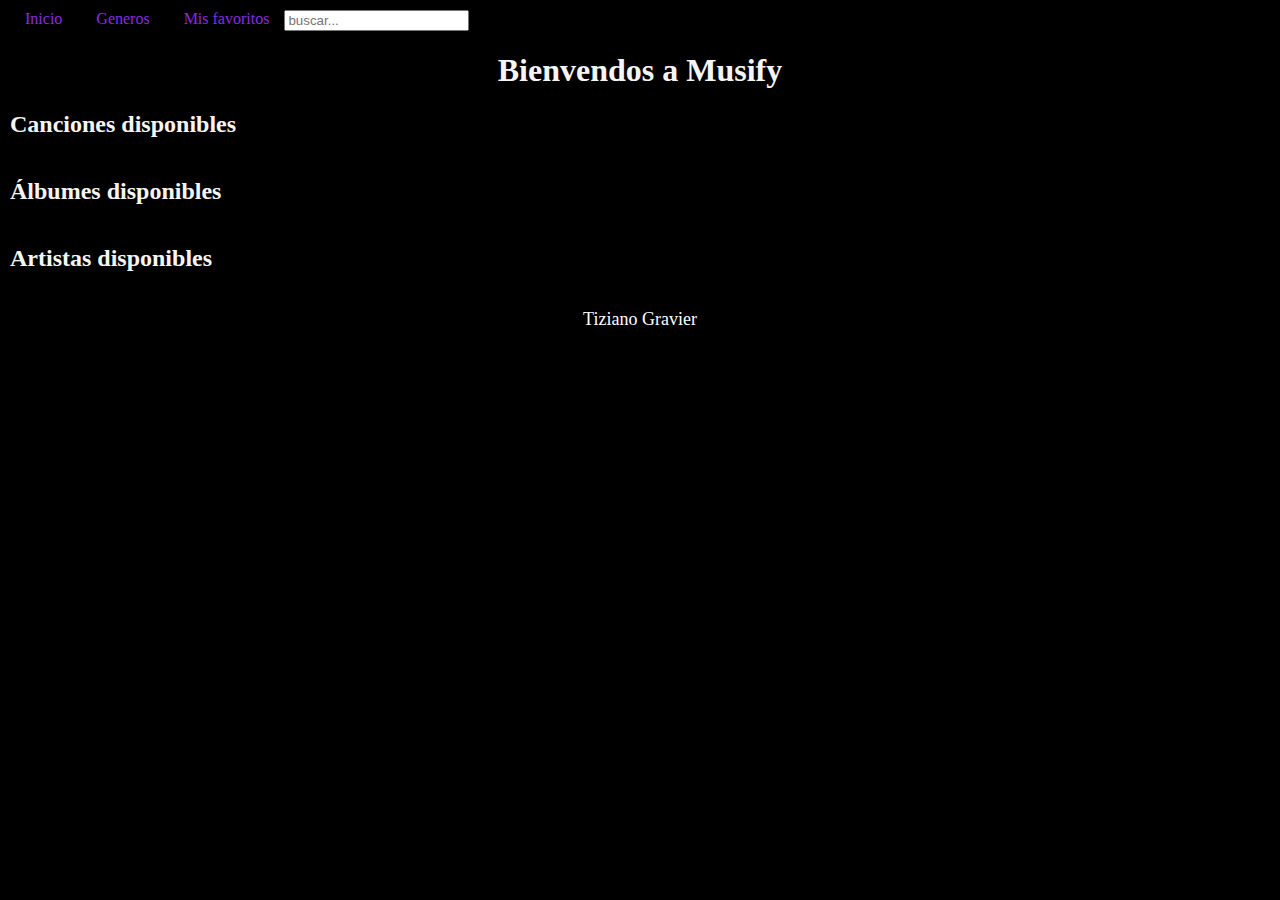
==== commit 43dee0bd: "de todo un poco y el header" ====
--- a/index.html
+++ b/index.html
@@ -10,9 +10,6 @@
     <header class="header">
         <nav>
             <a class="menu" href="./index.html">Inicio</a>
-            <a class="menu" href="./detallecanciones.html">Canciones</a>
-            <a class="menu" href="./detallealbums.html">Álbumes</a>
-            <a class="menu" href="./detalleartistas.html">Artistas</a>
             <a class="menu" href="./generos.html">Generos</a>
             <a class="menu" href="./favoritos.html">Mis favoritos</a>
         </nav>
